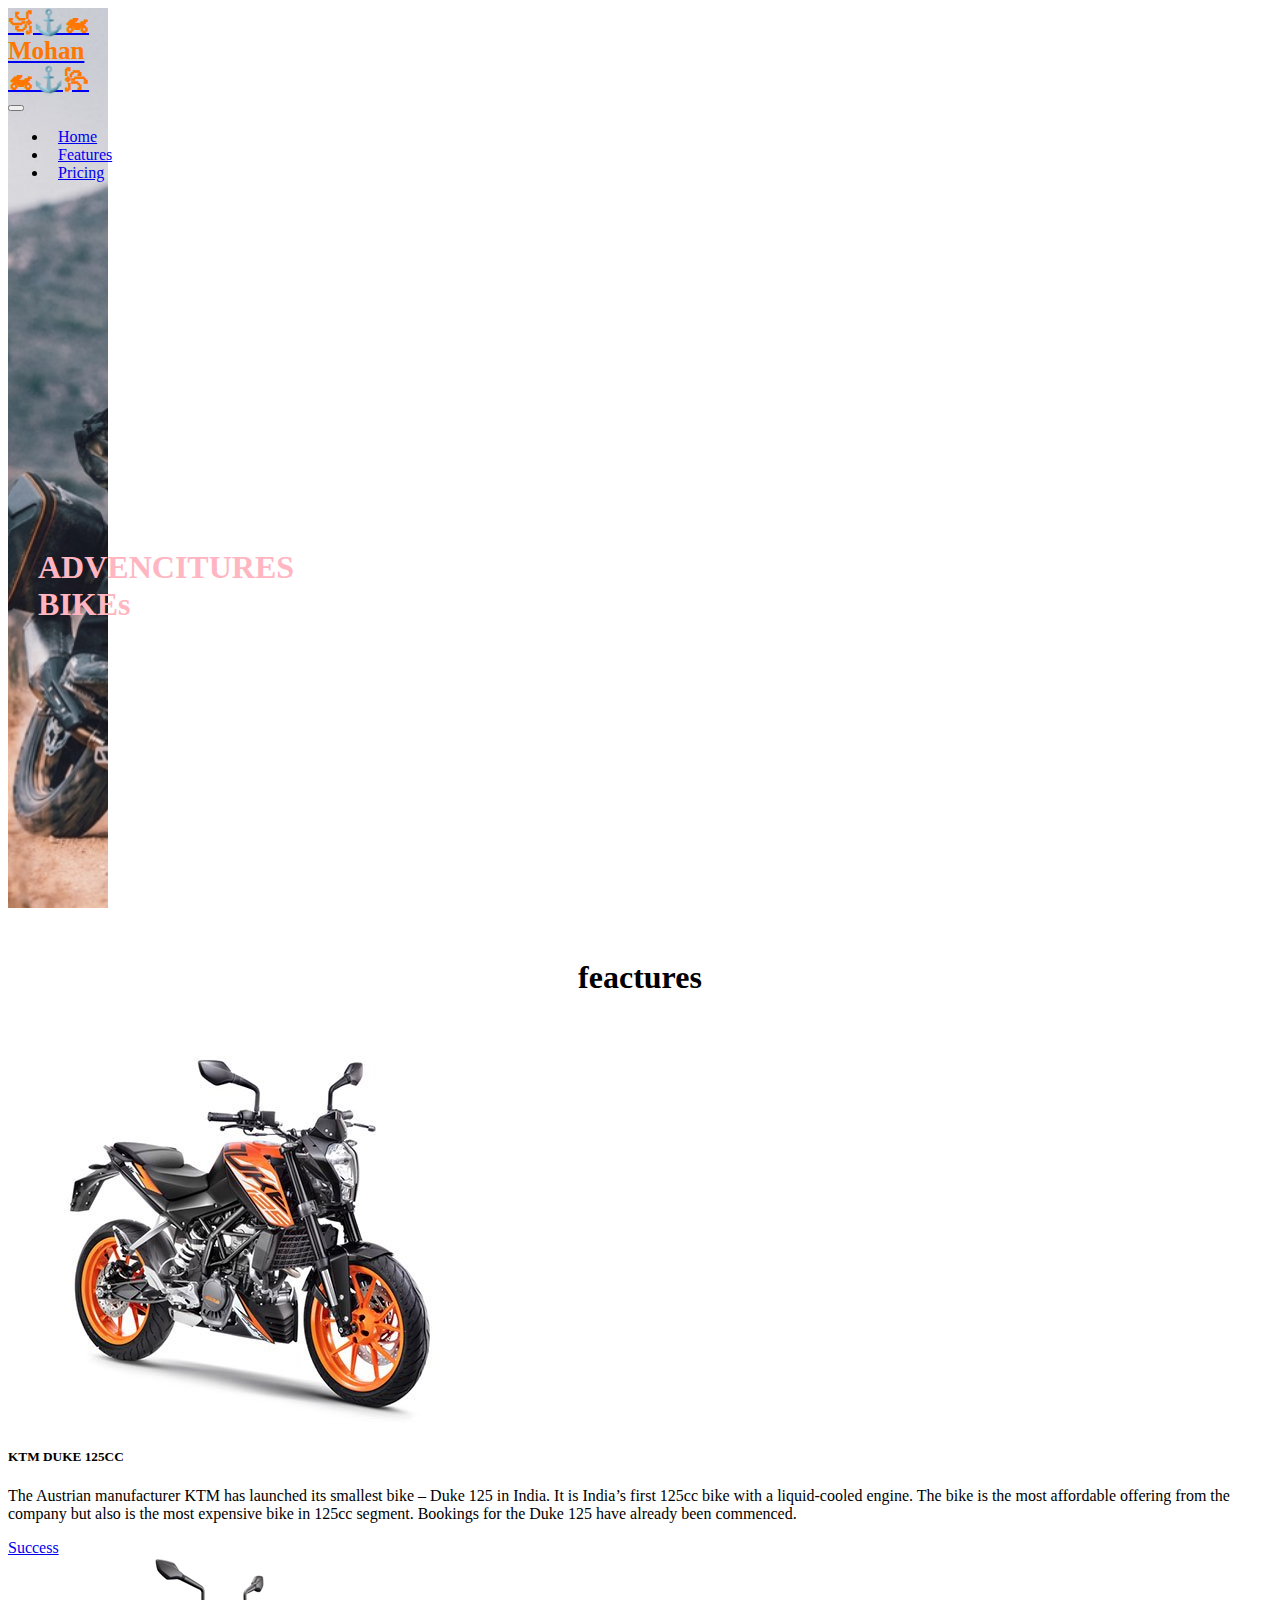
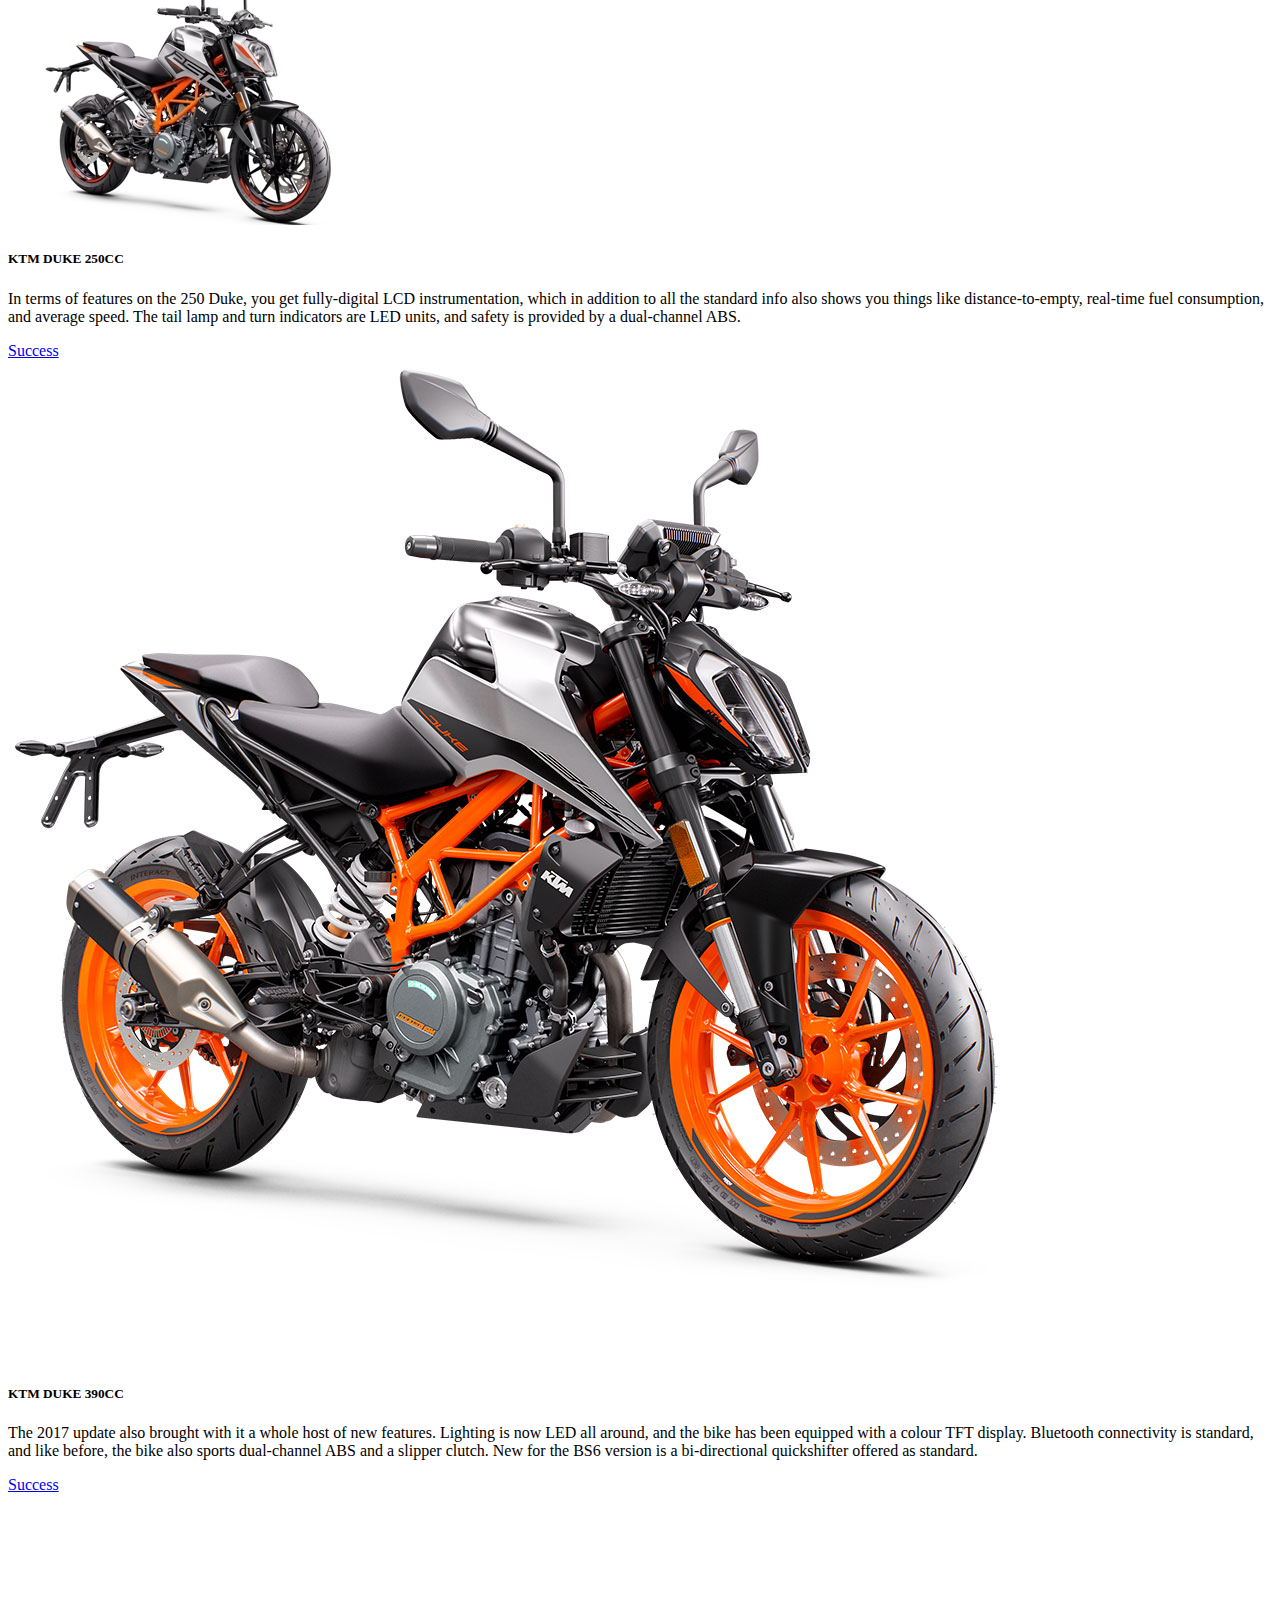
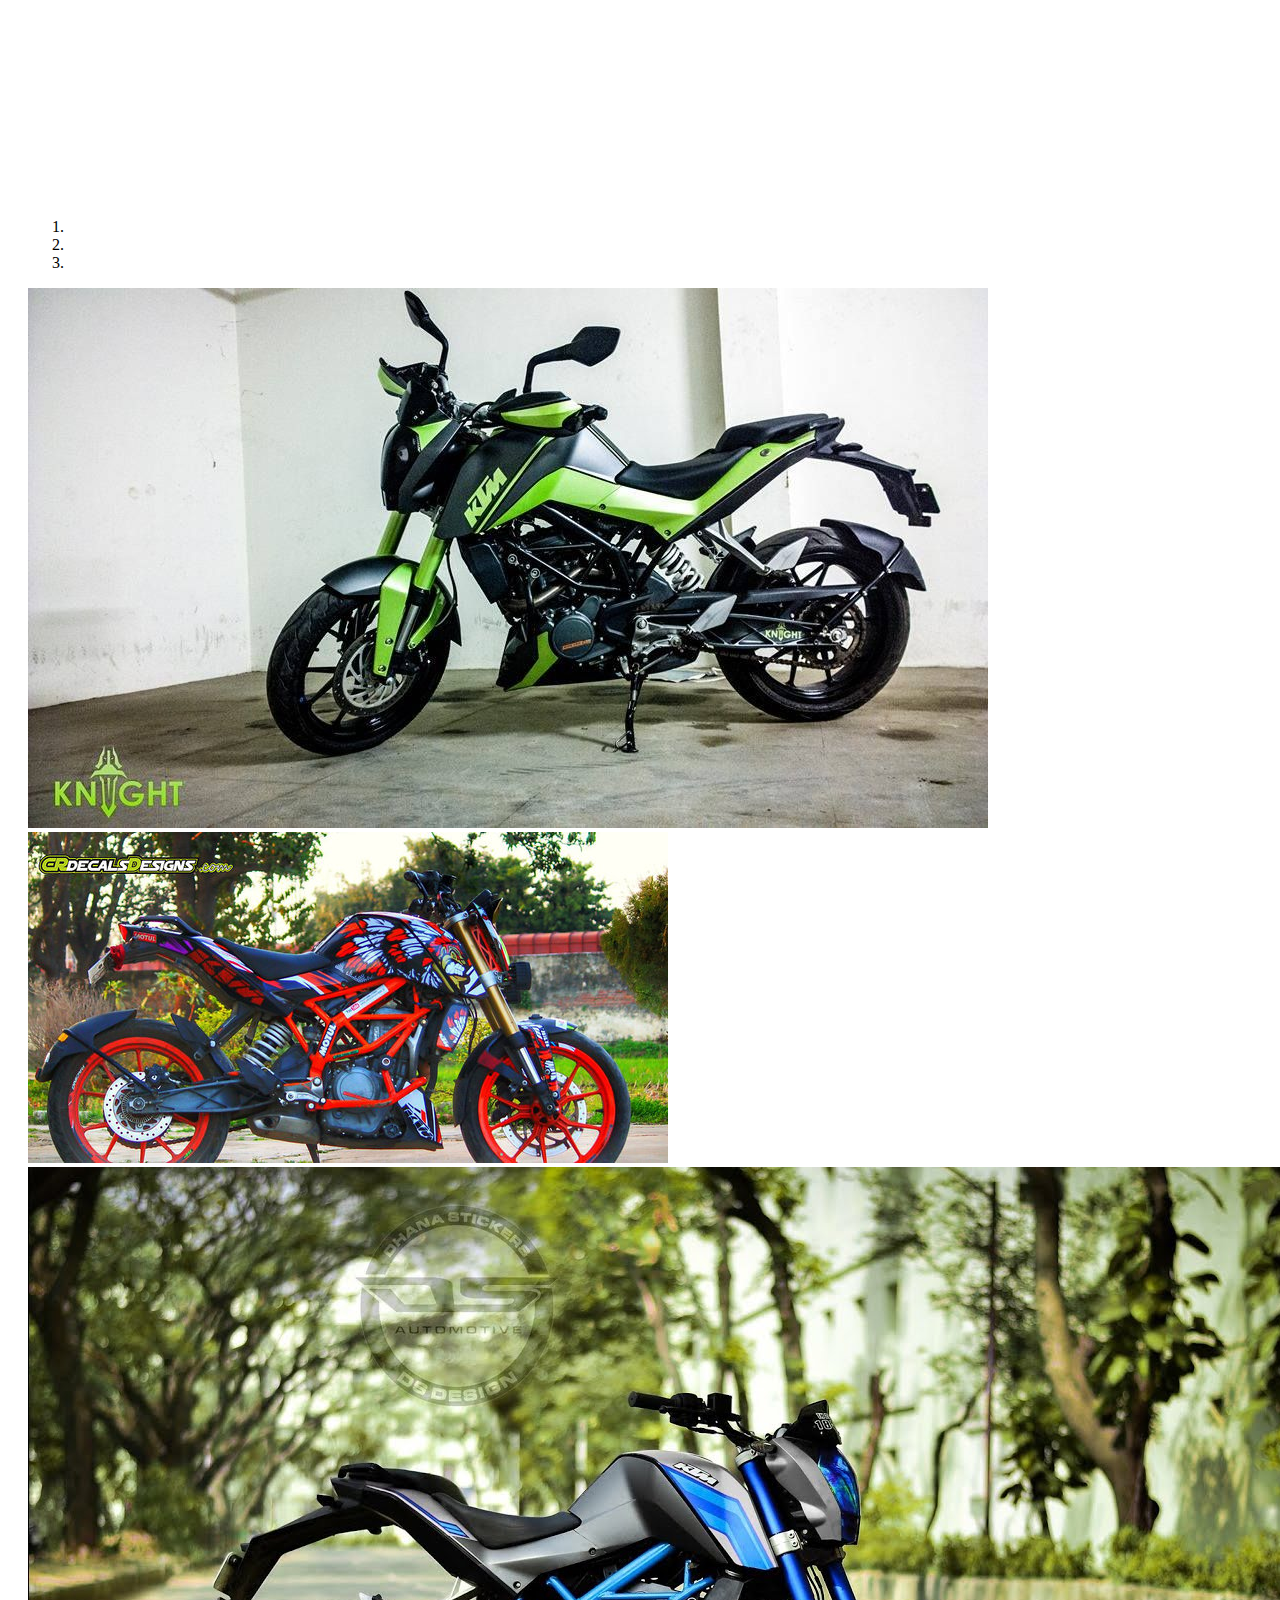
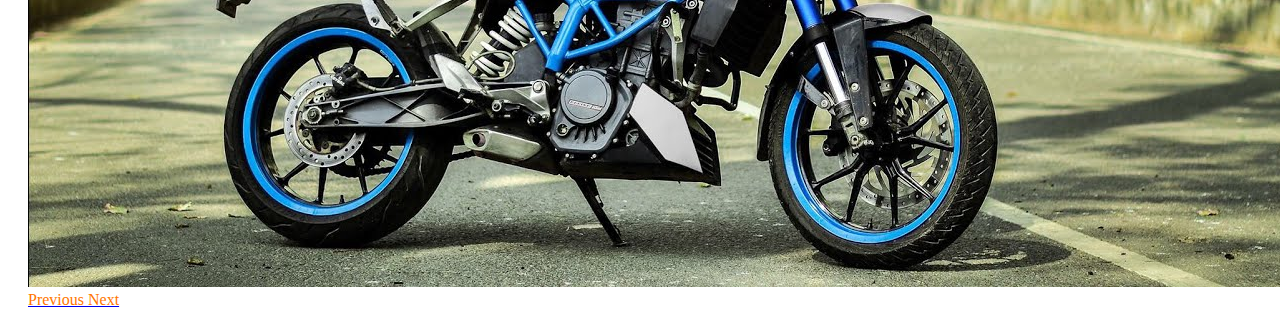
==== ktmbikes/index.html @ 3c45ad7d "Add files via upload" ====
<!DOCTYPE html>
<html>
  <head>
    <meta charset="utf-8">
    <title>MY waste project</title>
    <link rel="stylesheet" href="style.css">
  <!--bootstrap-->
    <link rel="stylesheet" href="https://cdn.jsdelivr.net/npm/bootstrap@4.6.0/dist/css/bootstrap.min.css" integrity="sha384-B0vP5xmATw1+K9KRQjQERJvTumQW0nPEzvF6L/Z6nronJ3oUOFUFpCjEUQouq2+l" crossorigin="anonymous">
<!--bootstrap -close-->
<!--java-script-->
    <script src="https://code.jquery.com/jquery-3.5.1.slim.min.js" integrity="sha384-DfXdz2htPH0lsSSs5nCTpuj/zy4C+OGpamoFVy38MVBnE+IbbVYUew+OrCXaRkfj" crossorigin="anonymous"></script>
    <script src="https://cdn.jsdelivr.net/npm/bootstrap@4.6.0/dist/js/bootstrap.bundle.min.js" integrity="sha384-Piv4xVNRyMGpqkS2by6br4gNJ7DXjqk09RmUpJ8jgGtD7zP9yug3goQfGII0yAns" crossorigin="anonymous"></script>

    <script src="https://code.jquery.com/jquery-3.5.1.slim.min.js" integrity="sha384-DfXdz2htPH0lsSSs5nCTpuj/zy4C+OGpamoFVy38MVBnE+IbbVYUew+OrCXaRkfj" crossorigin="anonymous"></script>
    <script src="https://cdn.jsdelivr.net/npm/popper.js@1.16.1/dist/umd/popper.min.js" integrity="sha384-9/reFTGAW83EW2RDu2S0VKaIzap3H66lZH81PoYlFhbGU+6BZp6G7niu735Sk7lN" crossorigin="anonymous"></script>
    <script src="https://cdn.jsdelivr.net/npm/bootstrap@4.6.0/dist/js/bootstrap.min.js" integrity="sha384-+YQ4JLhjyBLPDQt//I+STsc9iw4uQqACwlvpslubQzn4u2UU2UFM80nGisd026JF" crossorigin="anonymous"></script>
<!--java-script -close-->
  </head>
  <body>
    <!--navbar-->
    <section id="sec-1">
      <div class="container-fluid banner">
        <nav class="navbar navbar-expand-lg navbar-dark ">
          <a class="navbar-brand" href="#"><span>꧁⚓🏍Mohan🏍⚓꧂</span></a>
          <button class="navbar-toggler" type="button" data-toggle="collapse" data-target="#navbarNav" aria-controls="navbarNav" aria-expanded="false" aria-label="Toggle navigation">
            <span class="navbar-toggler-icon"></span>
          </button>
          <div class="collapse navbar-collapse" id="navbarNav">
            <ul class="navbar-nav ml-auto">
              <li class="nav-item active">
                <a class="nav-link" href="Home">Home</a>
              </li>
              <li class="nav-item">
                <a class="nav-link" href="sec-2">Features</a>
              </li>
              <li class="nav-item">
                <a class="nav-link" href="#">Pricing</a>
              </li>

            </ul>
          </div>
        </nav>
            <section class="data">
            <div class="row">
              <div class="col-sm-6">
                <div class="text">
                   <h1 class="head">ADVENCITURES BIKEs</h1>
                </div>
              </div>
              </section>
          </div>
      </section>
        <!--navbar -close-->

          <!--feactures-->
      <section class="feactures">
        <h1 class="text" >feactures</h1>
        <div class="container-fluid banner1">

          <div class="card-deck">
  <div class="card">
    <img src="feactures-1.jpeg" class="card-img-top" alt="...">
    <div class="card-body">
      <h5 class="card-title">KTM DUKE 125CC</h5>
      <p class="card-text">The Austrian manufacturer KTM has launched its smallest bike – Duke 125 in India. It is India’s first 125cc bike with a liquid-cooled engine. The bike is the most affordable offering from the company but also is the most expensive bike in 125cc segment. Bookings for the Duke 125 have already been commenced.</p>

         <a button type="button" class="btn btn-success" href="https://www.zigwheels.com/newbikes/KTM/125-duke">Success</a></button>
    </div>
  </div>
  <div class="card">
    <img src="feacture-2.jpg" class="card-img-top" alt="...">
    <div class="card-body">
      <h5 class="card-title">KTM DUKE 250CC</h5>
      <p class="card-text">In terms of features on the 250 Duke, you get fully-digital LCD instrumentation, which in addition to all the standard info also shows you things like distance-to-empty, real-time fuel consumption, and average speed. The tail lamp and turn indicators are LED units, and safety is provided by a dual-channel ABS.</p>
        <a button type="button" class="btn btn-success" href="https://www.zigwheels.com/newbikes/KTM/duke-250#:~:text=KTM%20250%20Duke%20is%20a,2.28%20Lakh%20in%20India.&text=This%20engine%20of%20Duke%20250,tank%20capacity%20of%2013%20liters">Success</a>
    </div>
  </div>
  <div class="card">
    <img src="feacture-3.jpg" class="card-img-top" alt="...">
    <div class="card-body">
      <h5 class="card-title">KTM DUKE 390CC</h5>
      <p class="card-text">The 2017 update also brought with it a whole host of new features. Lighting is now LED all around, and the bike has been equipped with a colour TFT display. Bluetooth connectivity is standard, and like before, the bike also sports dual-channel ABS and a slipper clutch. New for the BS6 version is a bi-directional quickshifter offered as standard.</p>
      <a button type="button" class="btn btn-success" href="https://www.zigwheels.com/newbikes/KTM/Duke-390#leadform">Success</a>
    </div>
  </div>
</div>
  </div>
      </section>
  <!--feactures close-->

  <!--youtube videos-->
  <section id="ytude">
    <iframe class="tvid" width="100%" height="300px" frameborder="0" allowfullscreen="" allow="accelerometer; autoplay; encrypted-media; gyroscope; picture-in-picture" src="https://www.youtube.com/embed/CkTlxluqhjU""></iframe>
    </section>
  <!--youtube-close-->

  <!--caursal-->
  <section class="caursal">
    <div id="carouselExampleIndicators" class="carousel slide" data-ride="carousel">
   <ol class="carousel-indicators">
     <li data-target="#carouselExampleIndicators" data-slide-to="0" class="active"></li>
     <li data-target="#carouselExampleIndicators" data-slide-to="1"></li>
     <li data-target="#carouselExampleIndicators" data-slide-to="2"></li>
   </ol>
   <div class="carousel-inner">
     <div class="carousel-item active">
       <img src="caursal-1.jpg" class="d-block w-100" alt="...">
     </div>
     <div class="carousel-item">
       <img src="causel-2.jpg" class="d-block w-100" alt="...">
     </div>
     <div class="carousel-item">
       <img src="caursal-3.jpg" class="d-block w-100" alt="...">
     </div>
   </div>
   <a class="carousel-control-prev" href="#carouselExampleIndicators" role="button" data-slide="prev">
     <span class="carousel-control-prev-icon" aria-hidden="true"></span>
     <span class="sr-only">Previous</span>
   </a>
   <a class="carousel-control-next" href="#carouselExampleIndicators" role="button" data-slide="next">
     <span class="carousel-control-next-icon" aria-hidden="true"></span>
     <span class="sr-only">Next</span>
   </a>
 </div>
  </section>
---- ktmbikes/style.css ----
.navbar-brand{
  font-size: 25px;
  font-weight: bold;
}
span{
  color:#FF7600;
}

.nav-link{
   margin: 10px;
}

.banner{
  width: 100px;
  height:100vh;
  background: url(ktm.jpg);
  background-position:top;
  background-size: cover;
}
.data{
  color: lightpink;
  text-align: center;
  position: relative;
  font-family: cursive;
  top:300px;
}
.features {
  margin: 30px;
}
.text{
  text-align: center;
  font-family: cursive;
  padding:30px 30px;
}
.caursal{
  margin: 20px;
  width: auto;
  height: auto;
  background-position: center;
  background-size: cover;
}
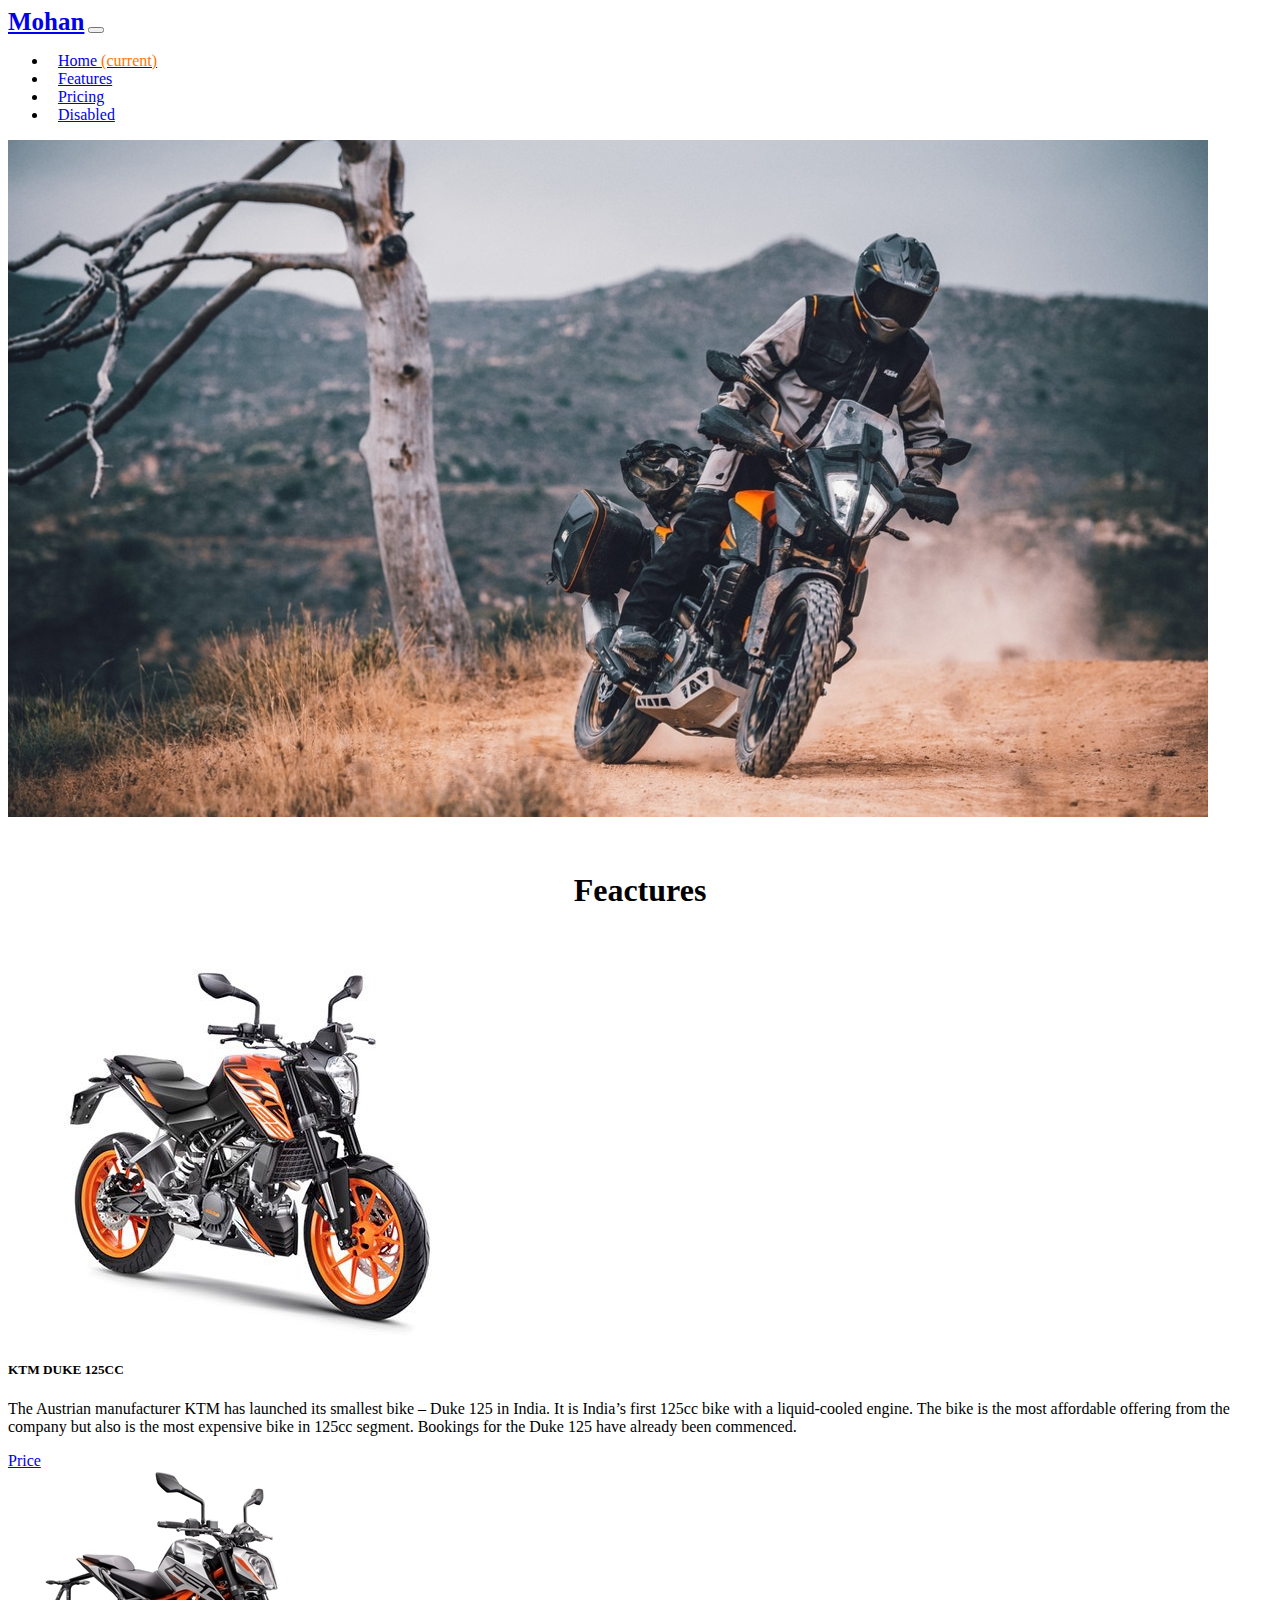
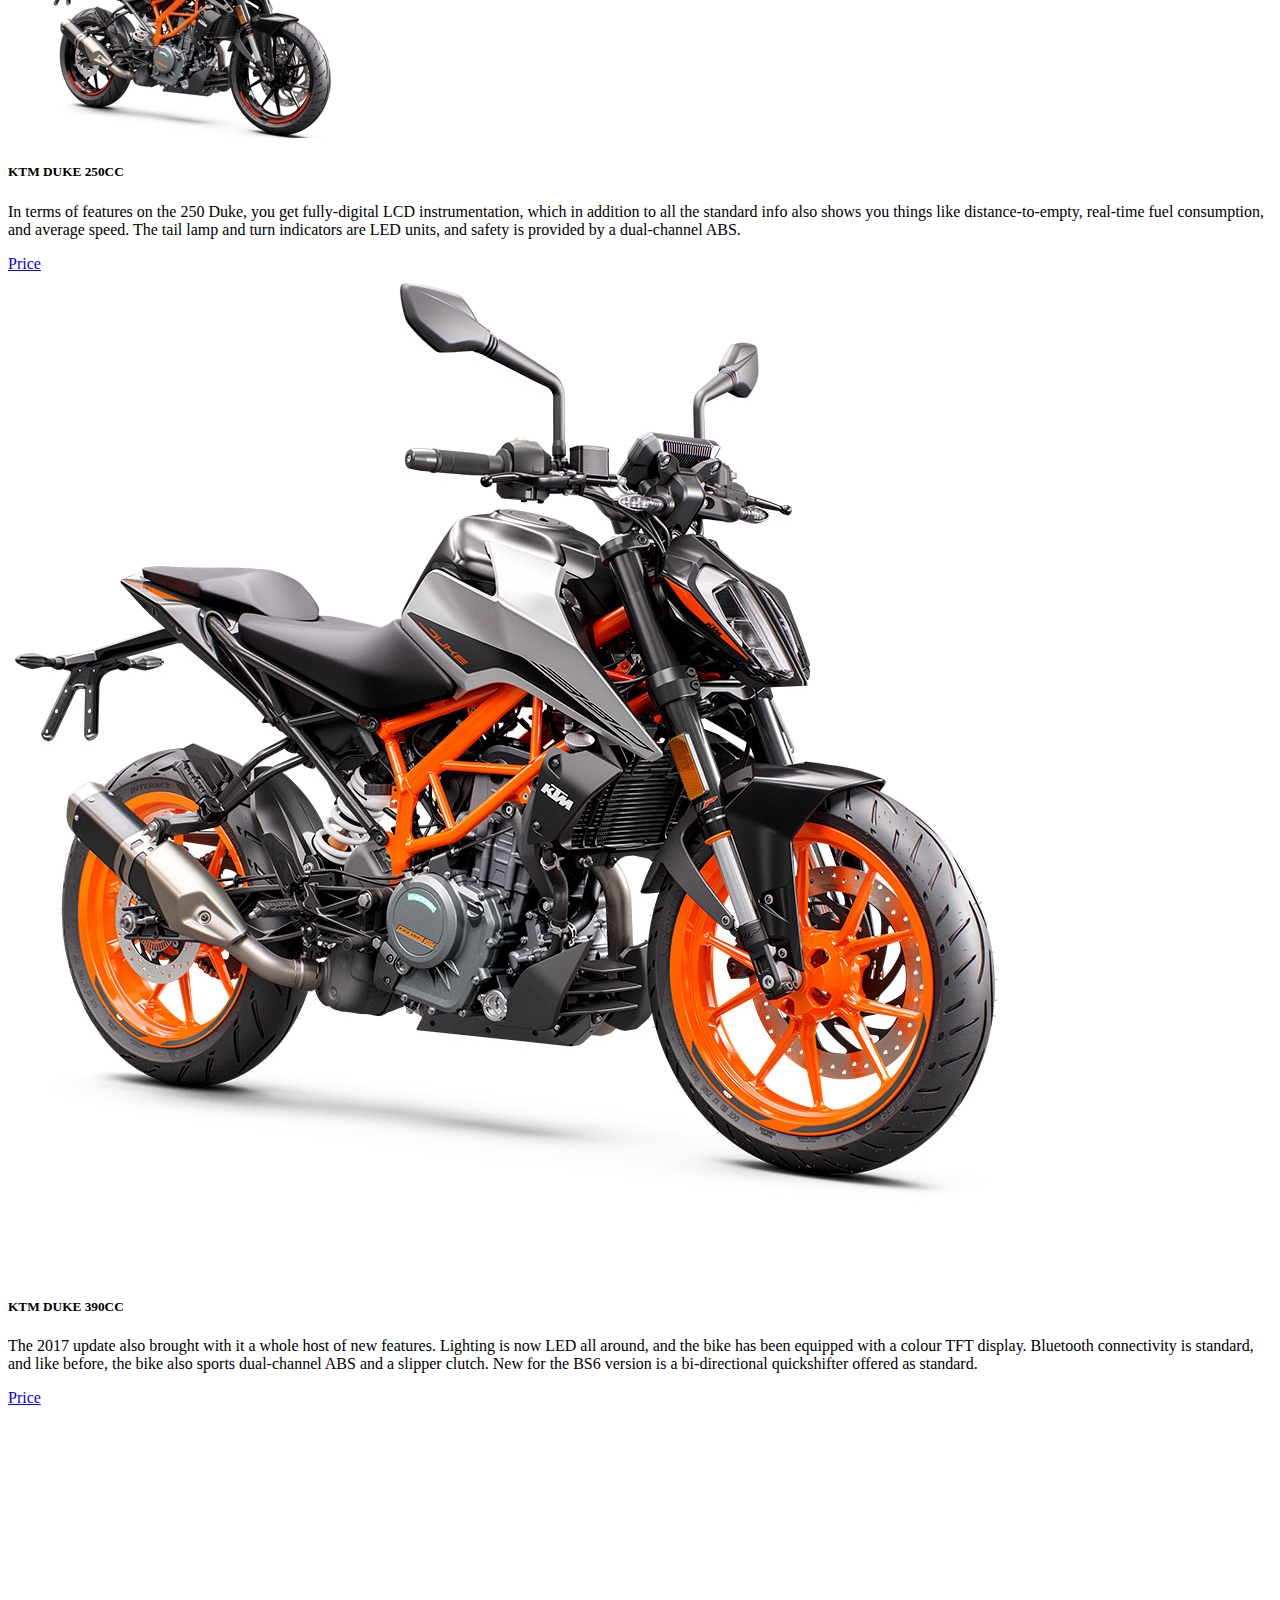
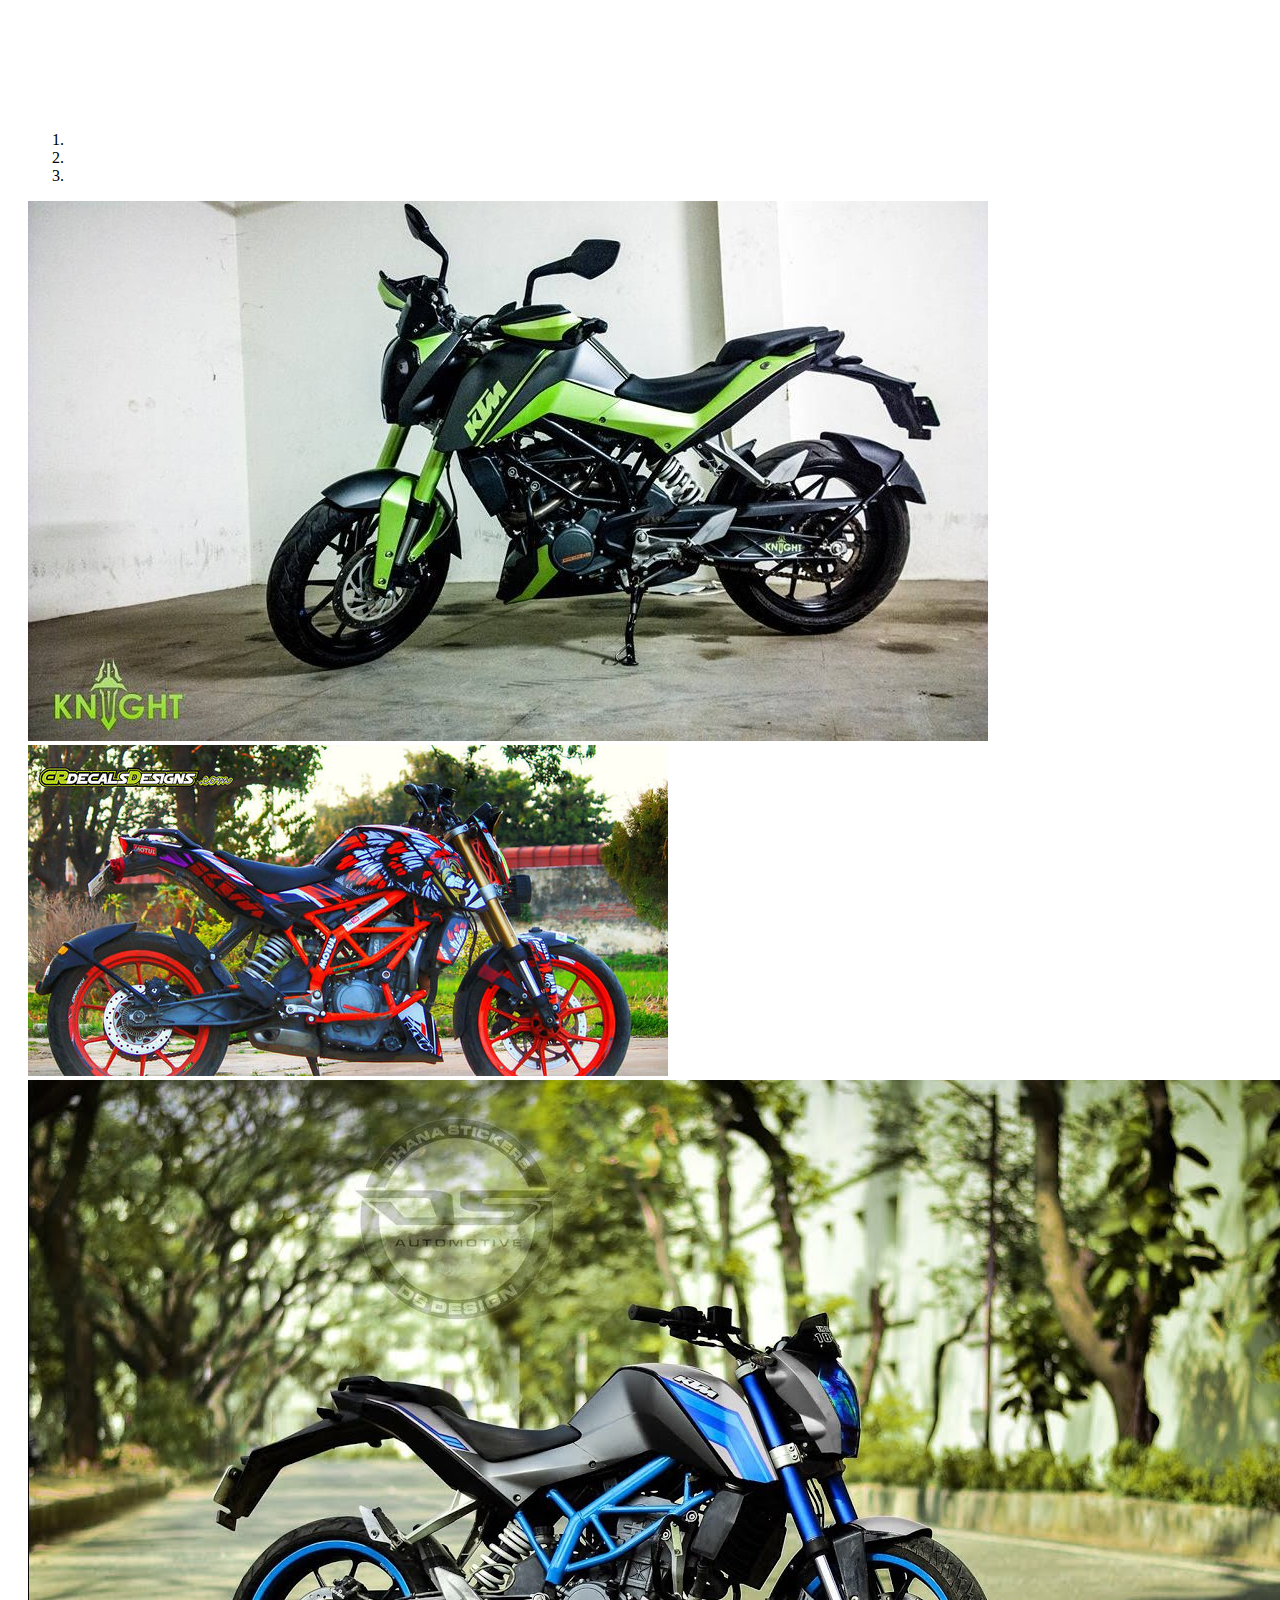
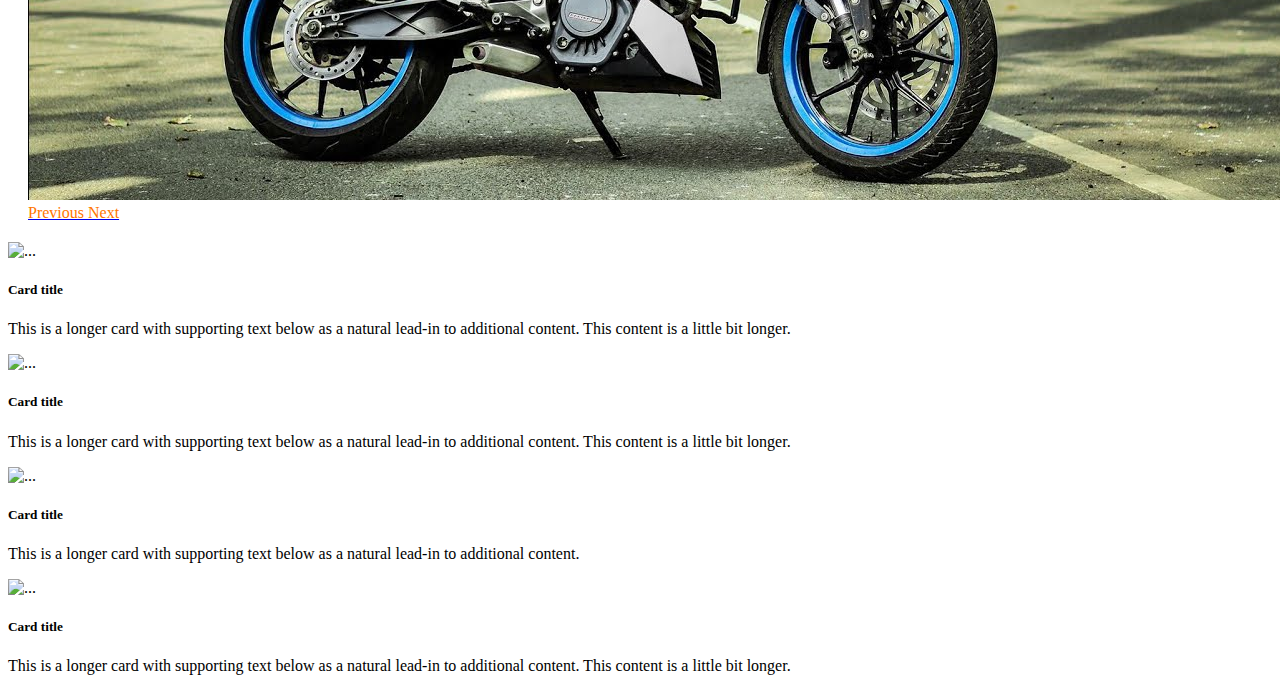
==== commit 88b2a87e: "Update index.html" ====
--- a/ktmbikes/index.html
+++ b/ktmbikes/index.html
@@ -18,108 +18,146 @@
   </head>
   <body>
     <!--navbar-->
-    <section id="sec-1">
-      <div class="container-fluid banner">
-        <nav class="navbar navbar-expand-lg navbar-dark ">
-          <a class="navbar-brand" href="#"><span>꧁⚓🏍Mohan🏍⚓꧂</span></a>
-          <button class="navbar-toggler" type="button" data-toggle="collapse" data-target="#navbarNav" aria-controls="navbarNav" aria-expanded="false" aria-label="Toggle navigation">
-            <span class="navbar-toggler-icon"></span>
-          </button>
-          <div class="collapse navbar-collapse" id="navbarNav">
-            <ul class="navbar-nav ml-auto">
-              <li class="nav-item active">
-                <a class="nav-link" href="Home">Home</a>
-              </li>
-              <li class="nav-item">
-                <a class="nav-link" href="sec-2">Features</a>
-              </li>
-              <li class="nav-item">
-                <a class="nav-link" href="#">Pricing</a>
-              </li>
+    <section ="nav-head">
 
-            </ul>
-          </div>
-        </nav>
-            <section class="data">
-            <div class="row">
-              <div class="col-sm-6">
-                <div class="text">
-                   <h1 class="head">ADVENCITURES BIKEs</h1>
-                </div>
-              </div>
-              </section>
-          </div>
-      </section>
-        <!--navbar -close-->
+    <div class="container-fluid navbar-lv">
+    <nav class="navbar navbar-expand-lg navbar-ligh bg-outline-drak">
+      <a class="navbar-brand" href="#">Mohan</a>
+      <button class="navbar-toggler" type="button" data-toggle="collapse" data-target="#navbarNav" aria-controls="navbarNav" aria-expanded="false" aria-label="Toggle navigation">
+        <span class="navbar-toggler-icon"></span>
+      </button>
+      <div class="collapse navbar-collapse" id="navbarNav">
+        <ul class="navbar-nav ml-auto">
+          <li class="nav-item active">
+            <a class="nav-link" href="#">Home <span class="sr-only">(current)</span></a>
+          </li>
+          <li class="nav-item">
+            <a class="nav-link" href="#">Features</a>
+          </li>
+          <li class="nav-item">
+            <a class="nav-link" href="#">Pricing</a>
+          </li>
+          <li class="nav-item">
+            <a class="nav-link disabled" href="#" tabindex="-1" aria-disabled="true">Disabled</a>
+          </li>
+        </ul>
 
-          <!--feactures-->
-      <section class="feactures">
-        <h1 class="text" >feactures</h1>
-        <div class="container-fluid banner1">
-
-          <div class="card-deck">
-  <div class="card">
-    <img src="feactures-1.jpeg" class="card-img-top" alt="...">
-    <div class="card-body">
-      <h5 class="card-title">KTM DUKE 125CC</h5>
-      <p class="card-text">The Austrian manufacturer KTM has launched its smallest bike – Duke 125 in India. It is India’s first 125cc bike with a liquid-cooled engine. The bike is the most affordable offering from the company but also is the most expensive bike in 125cc segment. Bookings for the Duke 125 have already been commenced.</p>
-
-         <a button type="button" class="btn btn-success" href="https://www.zigwheels.com/newbikes/KTM/125-duke">Success</a></button>
+      </div>
+    </nav>
+      <img src="ktm.jpg" class="img-fluid" alt="...">
     </div>
   </div>
+  </section>
+  <section class="feactures-lv">
+    <h1 class="text" >Feactures</h1>
+    <div class="container-fluid banner1">
+
+      <div class="card-deck">
   <div class="card">
-    <img src="feacture-2.jpg" class="card-img-top" alt="...">
-    <div class="card-body">
-      <h5 class="card-title">KTM DUKE 250CC</h5>
-      <p class="card-text">In terms of features on the 250 Duke, you get fully-digital LCD instrumentation, which in addition to all the standard info also shows you things like distance-to-empty, real-time fuel consumption, and average speed. The tail lamp and turn indicators are LED units, and safety is provided by a dual-channel ABS.</p>
-        <a button type="button" class="btn btn-success" href="https://www.zigwheels.com/newbikes/KTM/duke-250#:~:text=KTM%20250%20Duke%20is%20a,2.28%20Lakh%20in%20India.&text=This%20engine%20of%20Duke%20250,tank%20capacity%20of%2013%20liters">Success</a>
-    </div>
+  <img src="feactures-1.jpeg" class="card-img-top" alt="...">
+  <div class="card-body">
+  <h5 class="card-title">KTM DUKE 125CC</h5>
+  <p class="card-text">The Austrian manufacturer KTM has launched its smallest bike – Duke 125 in India. It is India’s first 125cc bike with a liquid-cooled engine. The bike is the most affordable offering from the company but also is the most expensive bike in 125cc segment. Bookings for the Duke 125 have already been commenced.</p>
+
+     <a button type="button" class="btn btn-success" href="https://www.zigwheels.com/newbikes/KTM/125-duke">Price</a></button>
+  </div>
   </div>
   <div class="card">
-    <img src="feacture-3.jpg" class="card-img-top" alt="...">
-    <div class="card-body">
-      <h5 class="card-title">KTM DUKE 390CC</h5>
-      <p class="card-text">The 2017 update also brought with it a whole host of new features. Lighting is now LED all around, and the bike has been equipped with a colour TFT display. Bluetooth connectivity is standard, and like before, the bike also sports dual-channel ABS and a slipper clutch. New for the BS6 version is a bi-directional quickshifter offered as standard.</p>
-      <a button type="button" class="btn btn-success" href="https://www.zigwheels.com/newbikes/KTM/Duke-390#leadform">Success</a>
-    </div>
+  <img src="feacture-2.jpg" class="card-img-top" alt="...">
+  <div class="card-body">
+  <h5 class="card-title">KTM DUKE 250CC</h5>
+  <p class="card-text">In terms of features on the 250 Duke, you get fully-digital LCD instrumentation, which in addition to all the standard info also shows you things like distance-to-empty, real-time fuel consumption, and average speed. The tail lamp and turn indicators are LED units, and safety is provided by a dual-channel ABS.</p>
+    <a button type="button" class="btn btn-success" href="https://www.zigwheels.com/newbikes/KTM/duke-250#:~:text=KTM%20250%20Duke%20is%20a,2.28%20Lakh%20in%20India.&text=This%20engine%20of%20Duke%20250,tank%20capacity%20of%2013%20liters">Price</a>
   </div>
-</div>
   </div>
-      </section>
+  <div class="card">
+  <img src="feacture-3.jpg" class="card-img-top" alt="...">
+  <div class="card-body">
+  <h5 class="card-title">KTM DUKE 390CC</h5>
+  <p class="card-text">The 2017 update also brought with it a whole host of new features. Lighting is now LED all around, and the bike has been equipped with a colour TFT display. Bluetooth connectivity is standard, and like before, the bike also sports dual-channel ABS and a slipper clutch. New for the BS6 version is a bi-directional quickshifter offered as standard.</p>
+  <a button type="button" class="btn btn-success" href="https://www.zigwheels.com/newbikes/KTM/Duke-390#leadform">Price</a>
+  </div>
+  </div>
+  </div>
+  </div>
+  </section>
   <!--feactures close-->
 
   <!--youtube videos-->
   <section id="ytude">
-    <iframe class="tvid" width="100%" height="300px" frameborder="0" allowfullscreen="" allow="accelerometer; autoplay; encrypted-media; gyroscope; picture-in-picture" src="https://www.youtube.com/embed/CkTlxluqhjU""></iframe>
-    </section>
+  <iframe class="tvid" width="100%" height="300px" frameborder="0" allowfullscreen="" allow="accelerometer; autoplay; encrypted-media; gyroscope; picture-in-picture" src="https://www.youtube.com/embed/CkTlxluqhjU""></iframe>
+  </section>
   <!--youtube-close-->
 
   <!--caursal-->
   <section class="caursal">
-    <div id="carouselExampleIndicators" class="carousel slide" data-ride="carousel">
-   <ol class="carousel-indicators">
-     <li data-target="#carouselExampleIndicators" data-slide-to="0" class="active"></li>
-     <li data-target="#carouselExampleIndicators" data-slide-to="1"></li>
-     <li data-target="#carouselExampleIndicators" data-slide-to="2"></li>
-   </ol>
-   <div class="carousel-inner">
-     <div class="carousel-item active">
-       <img src="caursal-1.jpg" class="d-block w-100" alt="...">
-     </div>
-     <div class="carousel-item">
-       <img src="causel-2.jpg" class="d-block w-100" alt="...">
-     </div>
-     <div class="carousel-item">
-       <img src="caursal-3.jpg" class="d-block w-100" alt="...">
-     </div>
-   </div>
-   <a class="carousel-control-prev" href="#carouselExampleIndicators" role="button" data-slide="prev">
-     <span class="carousel-control-prev-icon" aria-hidden="true"></span>
-     <span class="sr-only">Previous</span>
-   </a>
-   <a class="carousel-control-next" href="#carouselExampleIndicators" role="button" data-slide="next">
-     <span class="carousel-control-next-icon" aria-hidden="true"></span>
-     <span class="sr-only">Next</span>
-   </a>
- </div>
+  <div id="carouselExampleIndicators" class="carousel slide" data-ride="carousel">
+  <ol class="carousel-indicators">
+  <li data-target="#carouselExampleIndicators" data-slide-to="0" class="active"></li>
+  <li data-target="#carouselExampleIndicators" data-slide-to="1"></li>
+  <li data-target="#carouselExampleIndicators" data-slide-to="2"></li>
+  </ol>
+  <div class="carousel-inner">
+  <div class="carousel-item active">
+   <img src="caursal-1.jpg" class="d-block w-100" alt="...">
+  </div>
+  <div class="carousel-item">
+   <img src="causel-2.jpg" class="d-block w-100" alt="...">
+  </div>
+  <div class="carousel-item">
+   <img src="caursal-3.jpg" class="d-block w-100" alt="...">
+  </div>
+  </div>
+  <a class="carousel-control-prev" href="#carouselExampleIndicators" role="button" data-slide="prev">
+  <span class="carousel-control-prev-icon" aria-hidden="true"></span>
+  <span class="sr-only">Previous</span>
+  </a>
+  <a class="carousel-control-next" href="#carouselExampleIndicators" role="button" data-slide="next">
+  <span class="carousel-control-next-icon" aria-hidden="true"></span>
+  <span class="sr-only">Next</span>
+  </a>
+  </div>
   </section>
+        <!--navbar -close-->
+          <!--feactures-->
+          <section class="engine">
+
+          <div class="row row-cols-1 row-cols-md-2">
+            <div class="col mb-4">
+              <div class="card">
+                <img src="https://blog.ktm.com/wp-content/uploads/2019/05/221066_790-Duke-MY18-EngineTogether-1024x683.jpg" class="card-img-top" alt="...">
+                <div class="card-body">
+                  <h5 class="card-title">Card title</h5>
+                  <p class="card-text">This is a longer card with supporting text below as a natural lead-in to additional content. This content is a little bit longer.</p>
+                </div>
+              </div>
+            </div>
+            <div class="col mb-4">
+              <div class="card">
+                <img src="https://c4.wallpaperflare.com/wallpaper/682/36/998/2013-350exc-f-engine-engines-wallpaper-preview.jpg" class="card-img-top" alt="...">
+                <div class="card-body">
+                  <h5 class="card-title">Card title</h5>
+                  <p class="card-text">This is a longer card with supporting text below as a natural lead-in to additional content. This content is a little bit longer.</p>
+                </div>
+              </div>
+            </div>
+            <div class="col mb-4">
+              <div class="card">
+                <img src="https://mcn-images.bauersecure.com/pagefiles/670444/615x0/ktm-duke-engine.jpg" class="card-img-top" alt="...">
+                <div class="card-body">
+                  <h5 class="card-title">Card title</h5>
+                  <p class="card-text">This is a longer card with supporting text below as a natural lead-in to additional content.</p>
+                </div>
+              </div>
+            </div>
+            <div class="col mb-4">
+              <div class="card">
+                <img src="https://motocrossactionmag.com/wp-content/uploads/2017/05/KTMTPIFUELINJECTCUTAWAY1.jpg" class="card-img-top" alt="...">
+                <div class="card-body">
+                  <h5 class="card-title">Card title</h5>
+                  <p class="card-text">This is a longer card with supporting text below as a natural lead-in to additional content. This content is a little bit longer.</p>
+                </div>
+              </div>
+                    </section>
+            </div>
+          </div>
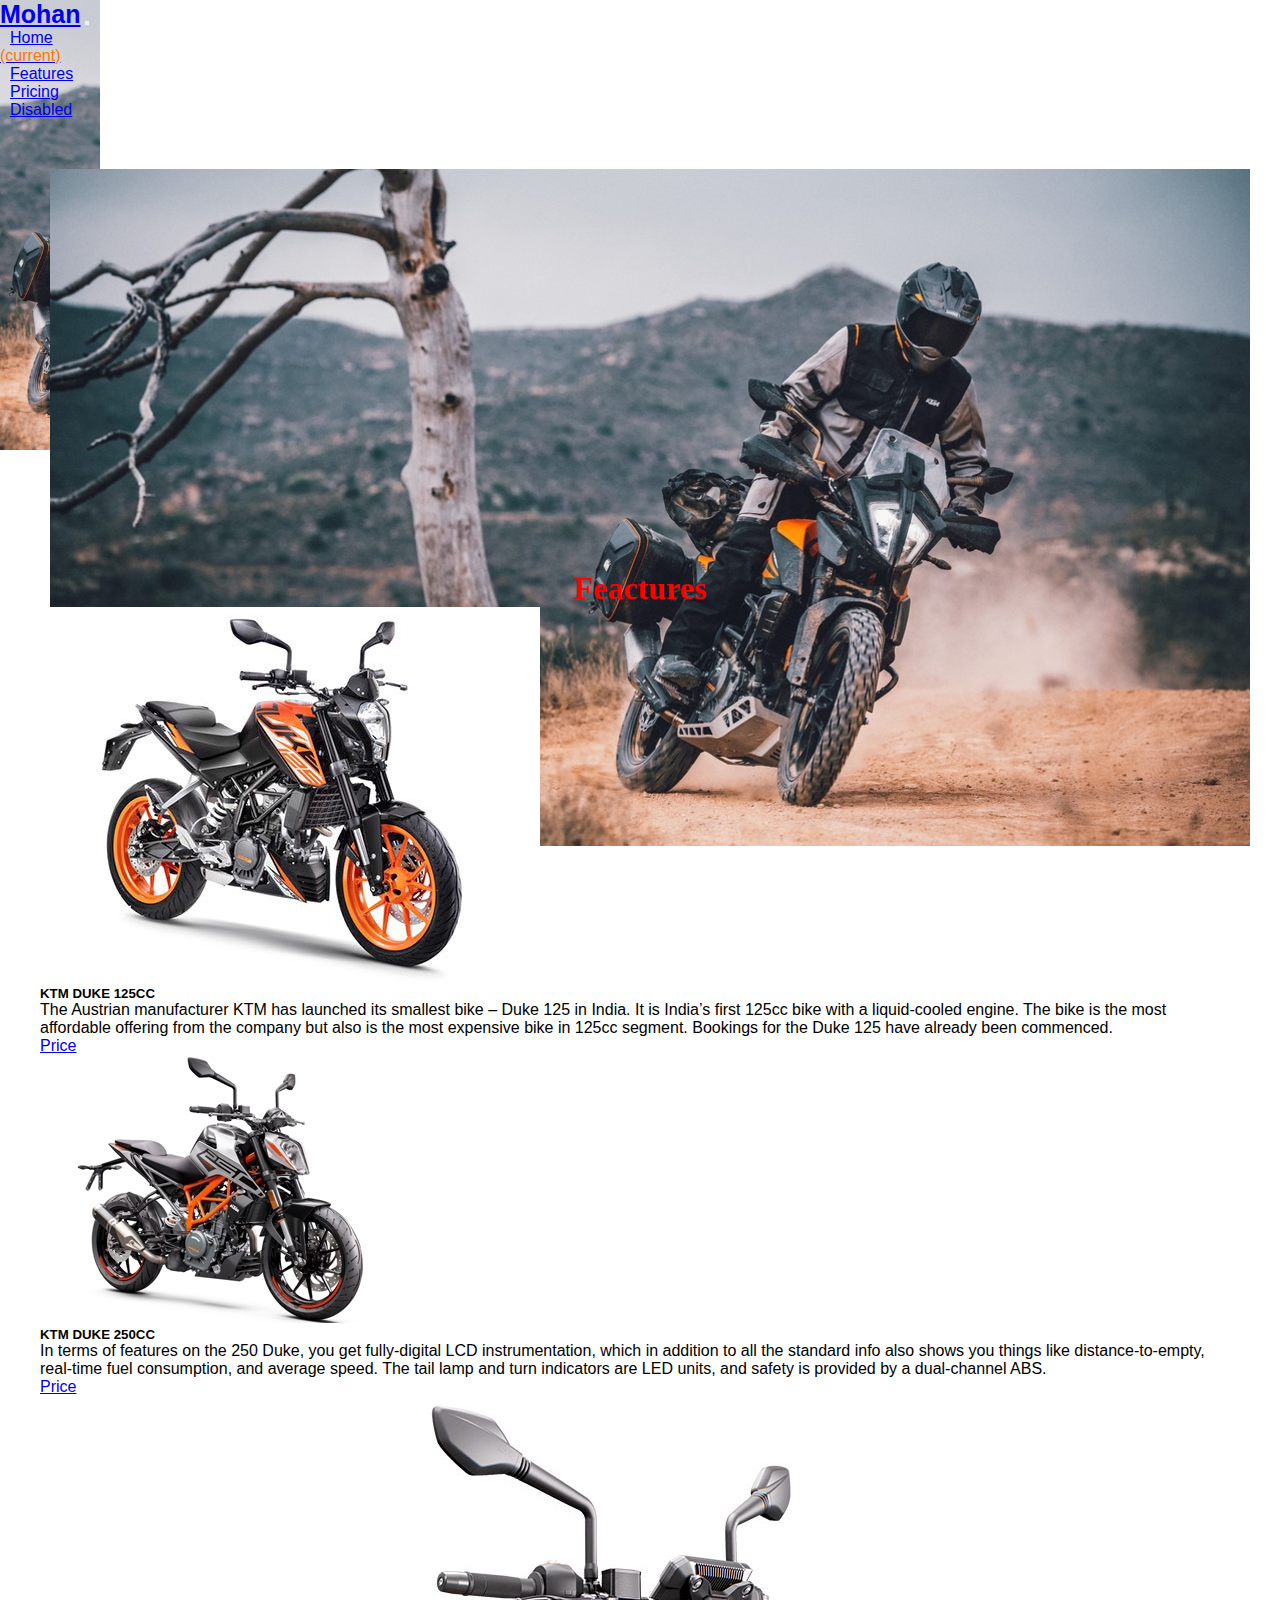
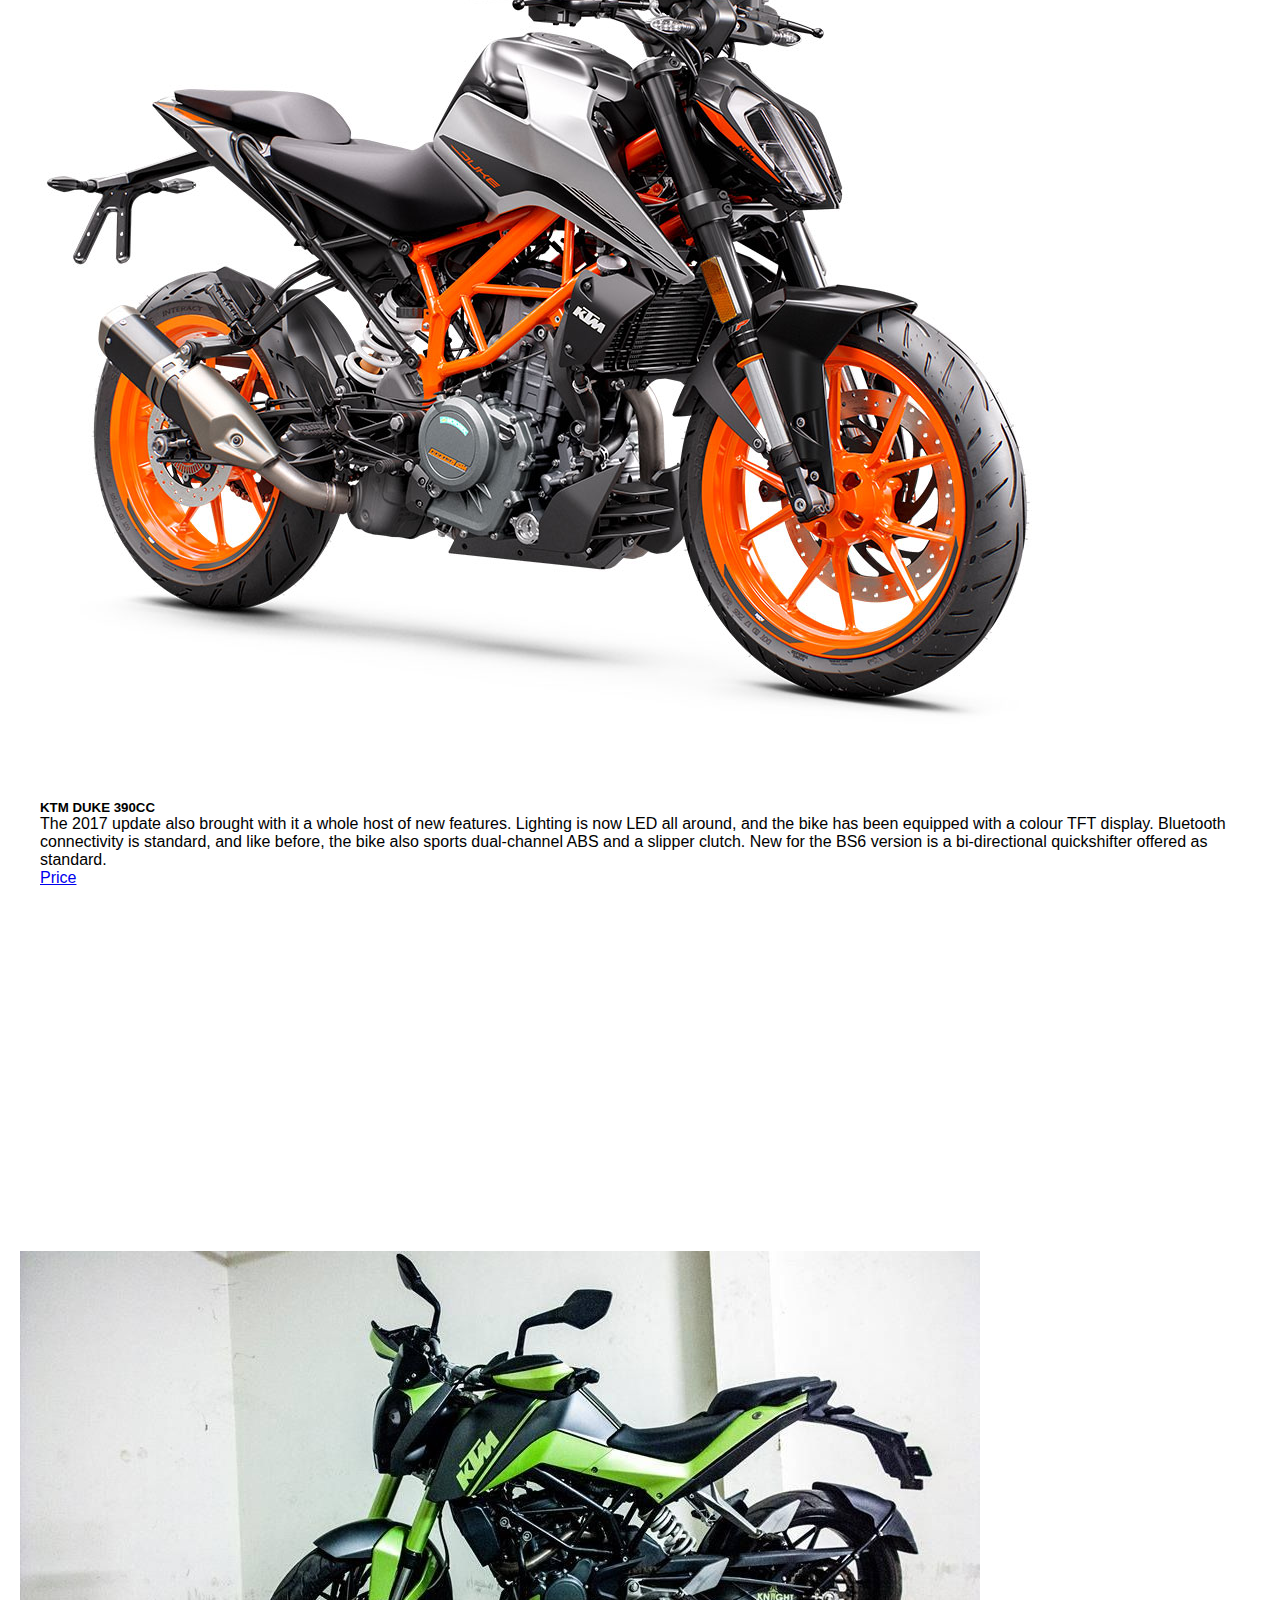
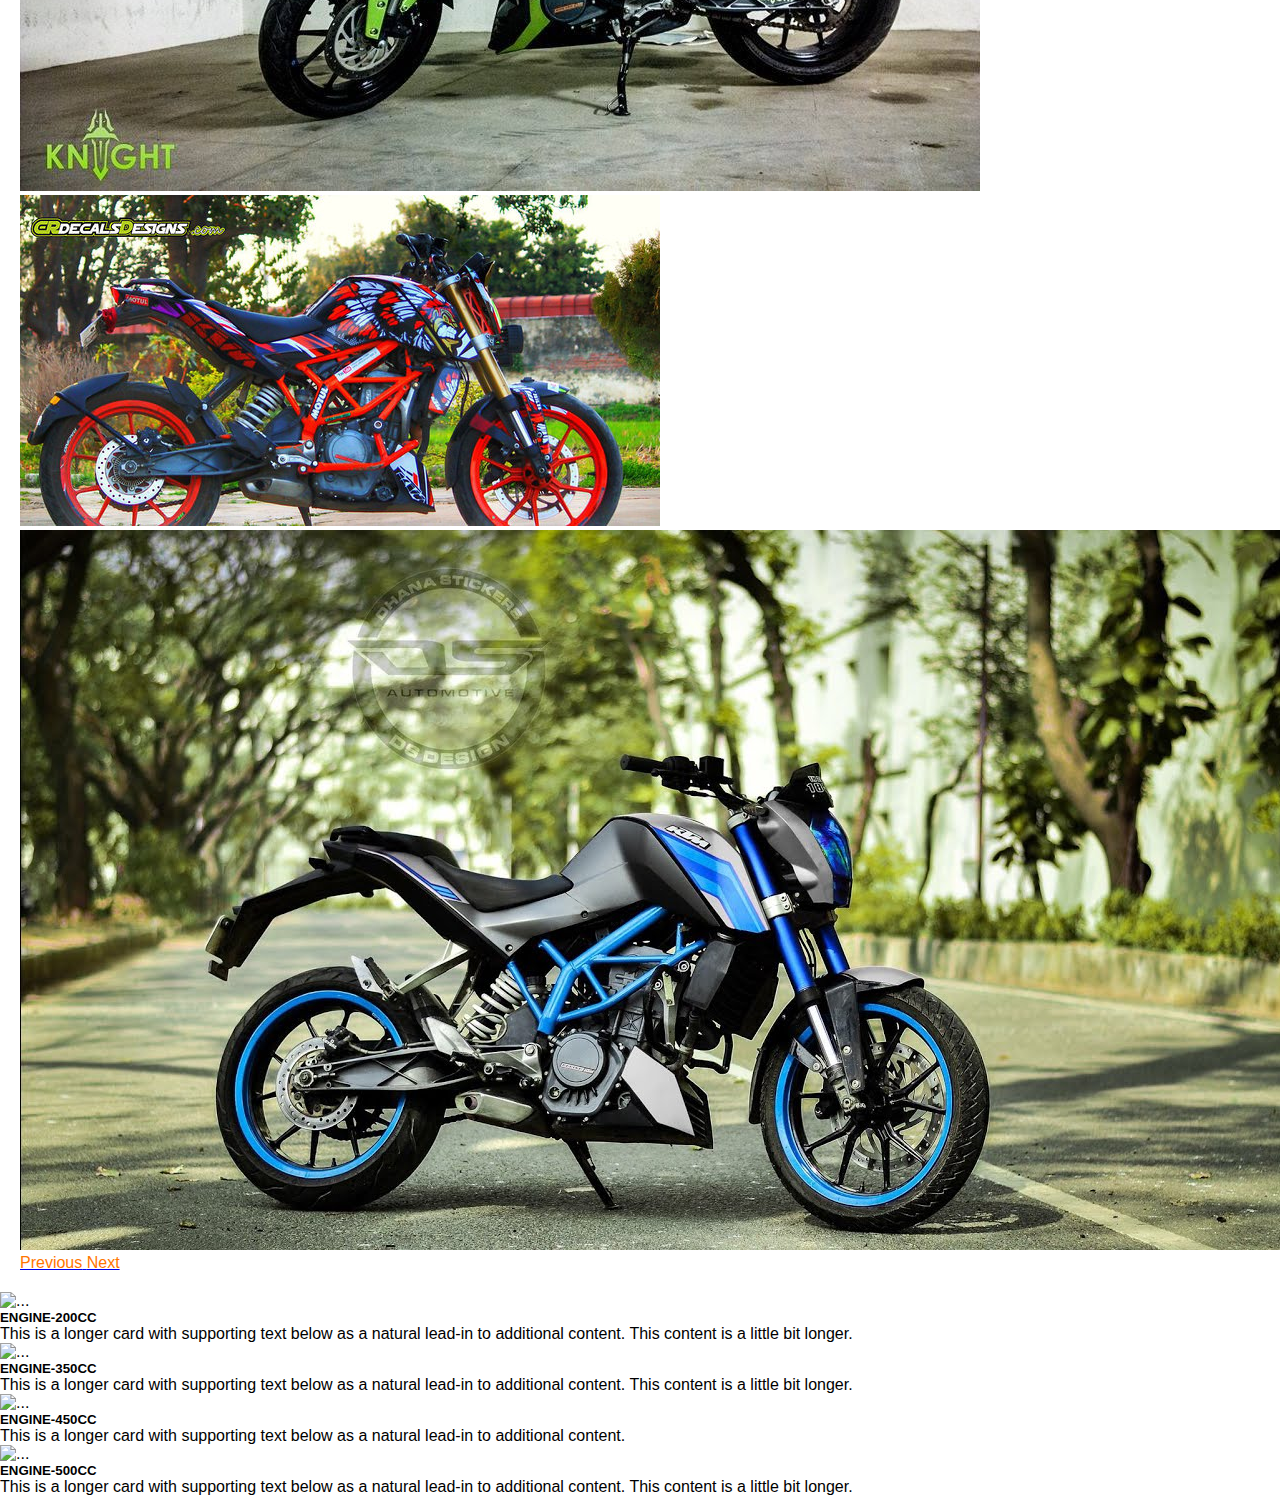
==== commit 46701cd8: "Update index.html" ====
--- a/ktmbikes/index.html
+++ b/ktmbikes/index.html
@@ -127,7 +127,7 @@
               <div class="card">
                 <img src="https://blog.ktm.com/wp-content/uploads/2019/05/221066_790-Duke-MY18-EngineTogether-1024x683.jpg" class="card-img-top" alt="...">
                 <div class="card-body">
-                  <h5 class="card-title">Card title</h5>
+                  <h5 class="card-title">ENGINE-200CC</h5>
                   <p class="card-text">This is a longer card with supporting text below as a natural lead-in to additional content. This content is a little bit longer.</p>
                 </div>
               </div>
@@ -136,7 +136,7 @@
               <div class="card">
                 <img src="https://c4.wallpaperflare.com/wallpaper/682/36/998/2013-350exc-f-engine-engines-wallpaper-preview.jpg" class="card-img-top" alt="...">
                 <div class="card-body">
-                  <h5 class="card-title">Card title</h5>
+                  <h5 class="card-title">ENGINE-350CC</h5>
                   <p class="card-text">This is a longer card with supporting text below as a natural lead-in to additional content. This content is a little bit longer.</p>
                 </div>
               </div>
@@ -145,7 +145,7 @@
               <div class="card">
                 <img src="https://mcn-images.bauersecure.com/pagefiles/670444/615x0/ktm-duke-engine.jpg" class="card-img-top" alt="...">
                 <div class="card-body">
-                  <h5 class="card-title">Card title</h5>
+                  <h5 class="card-title">ENGINE-450CC</h5>
                   <p class="card-text">This is a longer card with supporting text below as a natural lead-in to additional content.</p>
                 </div>
               </div>
@@ -154,7 +154,7 @@
               <div class="card">
                 <img src="https://motocrossactionmag.com/wp-content/uploads/2017/05/KTMTPIFUELINJECTCUTAWAY1.jpg" class="card-img-top" alt="...">
                 <div class="card-body">
-                  <h5 class="card-title">Card title</h5>
+                  <h5 class="card-title">ENGINE-500CC</h5>
                   <p class="card-text">This is a longer card with supporting text below as a natural lead-in to additional content. This content is a little bit longer.</p>
                 </div>
               </div>
--- a/ktmbikes/style.css
+++ b/ktmbikes/style.css
@@ -1,3 +1,30 @@
+@media only screen and (max-width: 600px) {
+.navbar-lv{
+
+}
+
+}
+
+*{
+	margin: 0;
+	padding: 0;
+	list-style: none;
+	box-sizing: border-box;
+	font-family: 'Ubuntu', sans-serif;
+}
+.nav-head{
+	padding-top:50px;
+}
+.navbar-lv {
+  width: 100px;
+  height:50vh;
+  background-image: url(ktm.jpg);
+  background-position:top;
+  background-size: cover;
+}
+.img-fluid{
+	padding: 50px
+}
 .navbar-brand{
   font-size: 25px;
   font-weight: bold;
@@ -12,7 +39,7 @@
 
 .banner{
   width: 100px;
-  height:100vh;
+  height:50vh;
   background: url(ktm.jpg);
   background-position:top;
   background-size: cover;
@@ -24,13 +51,17 @@
   font-family: cursive;
   top:300px;
 }
-.features {
-  margin: 30px;
+.feactures-lv {
+  margin: 40px;
+	padding-top: 80px;
+
 }
 .text{
   text-align: center;
   font-family: cursive;
-  padding:30px 30px;
+	padding-bottom: 50px 50px;
+	color: red;
+
 }
 .caursal{
   margin: 20px;
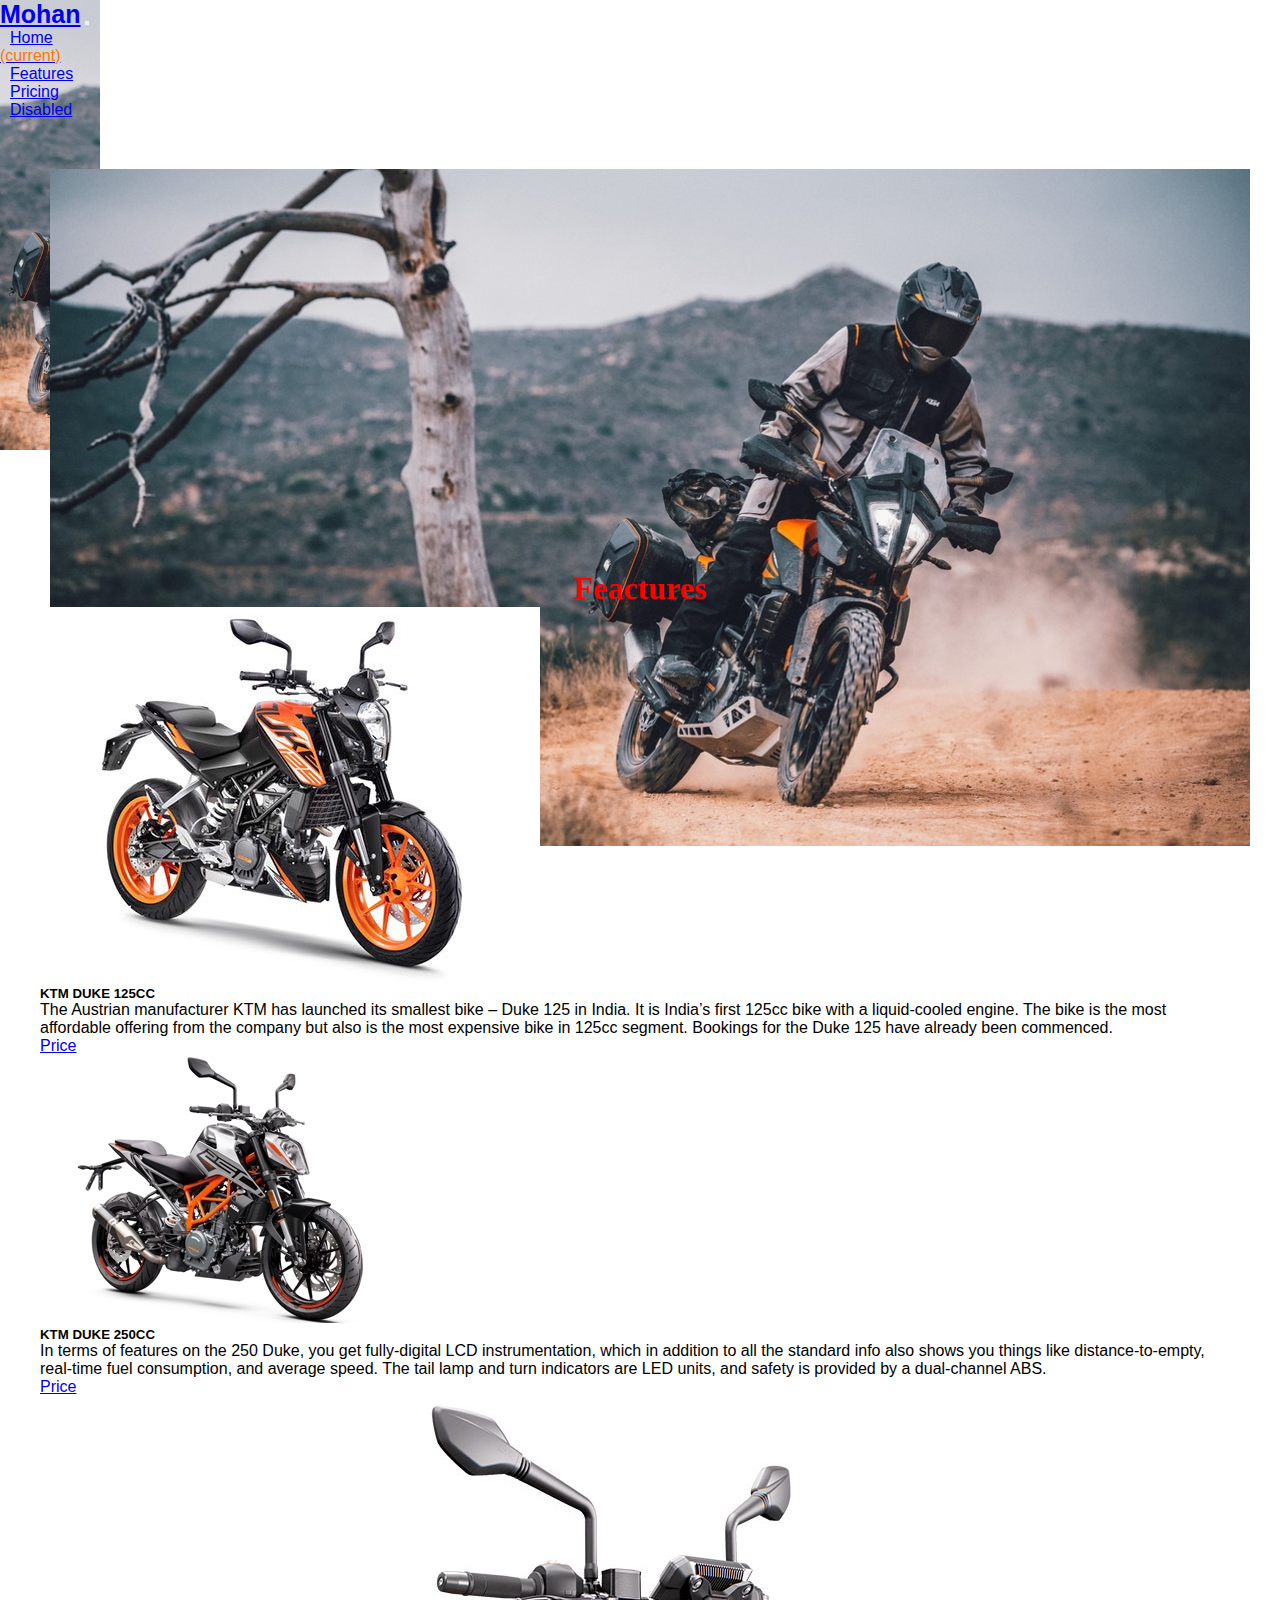
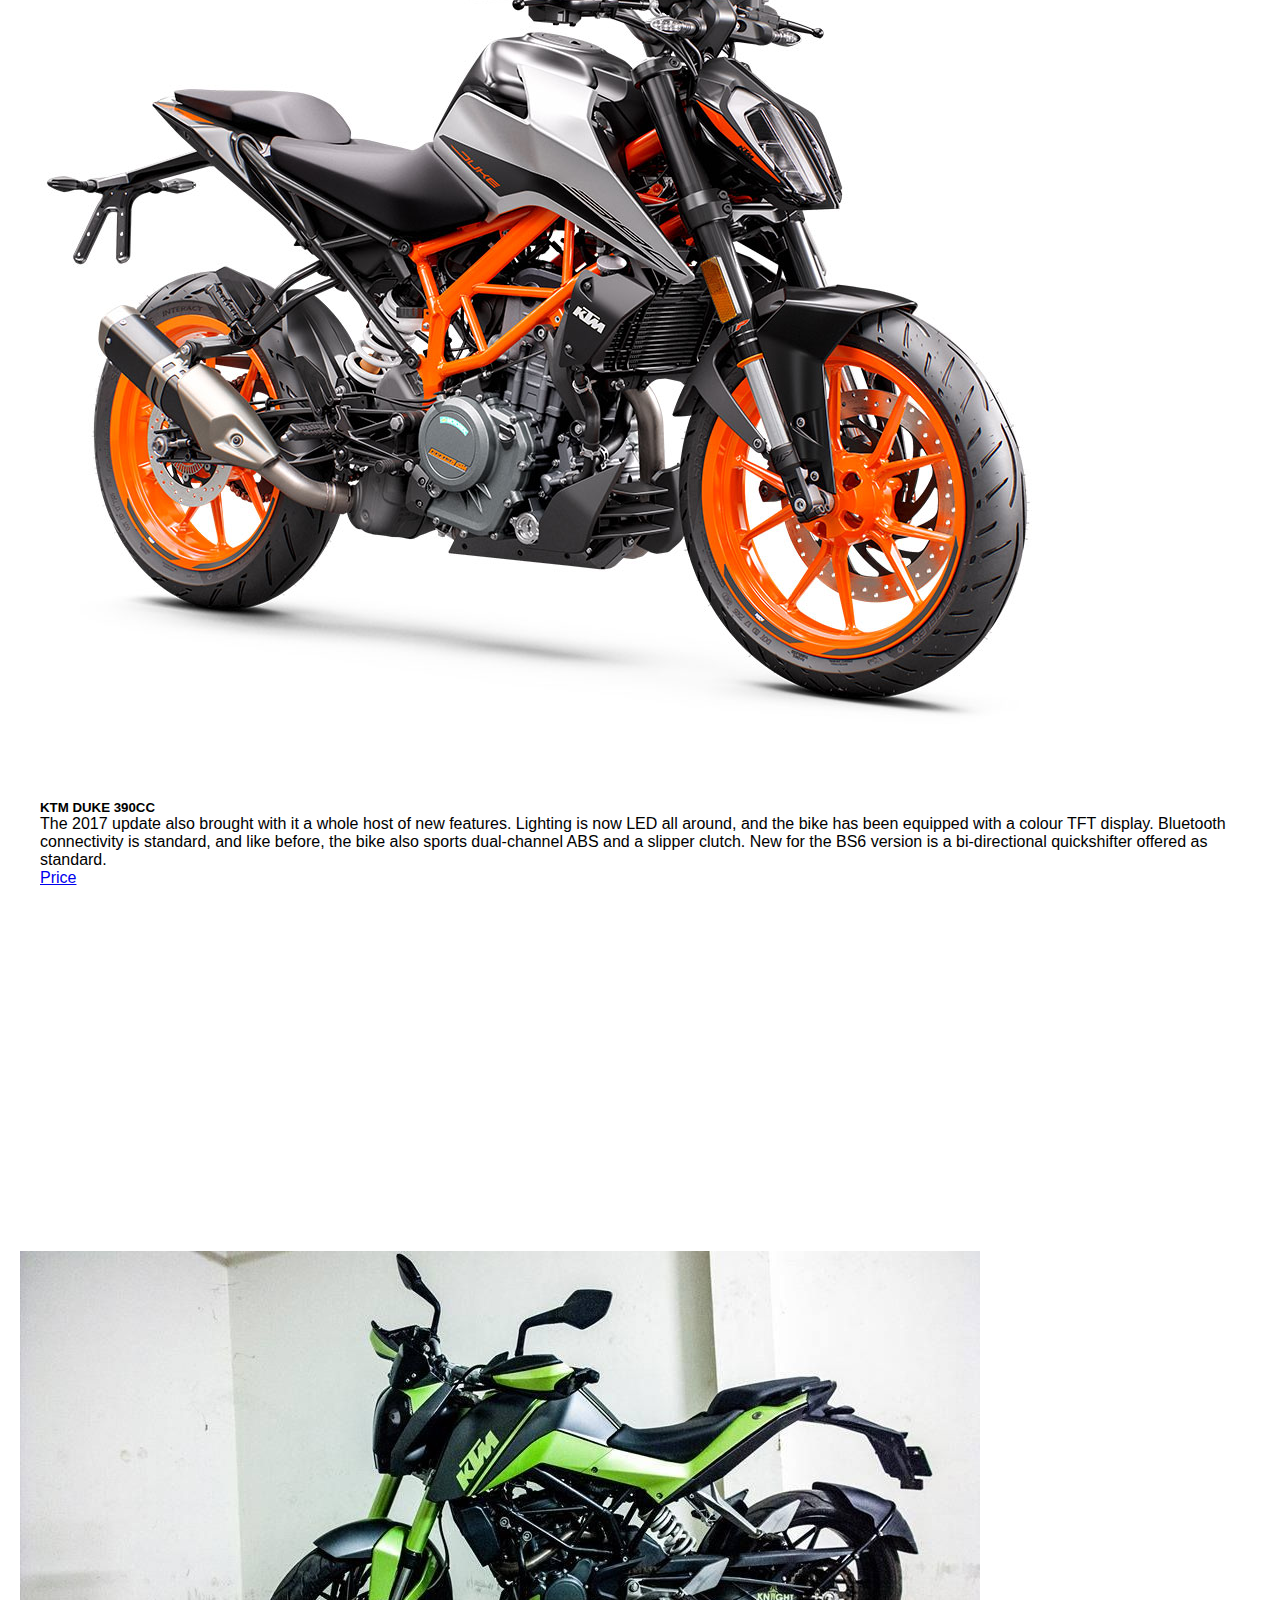
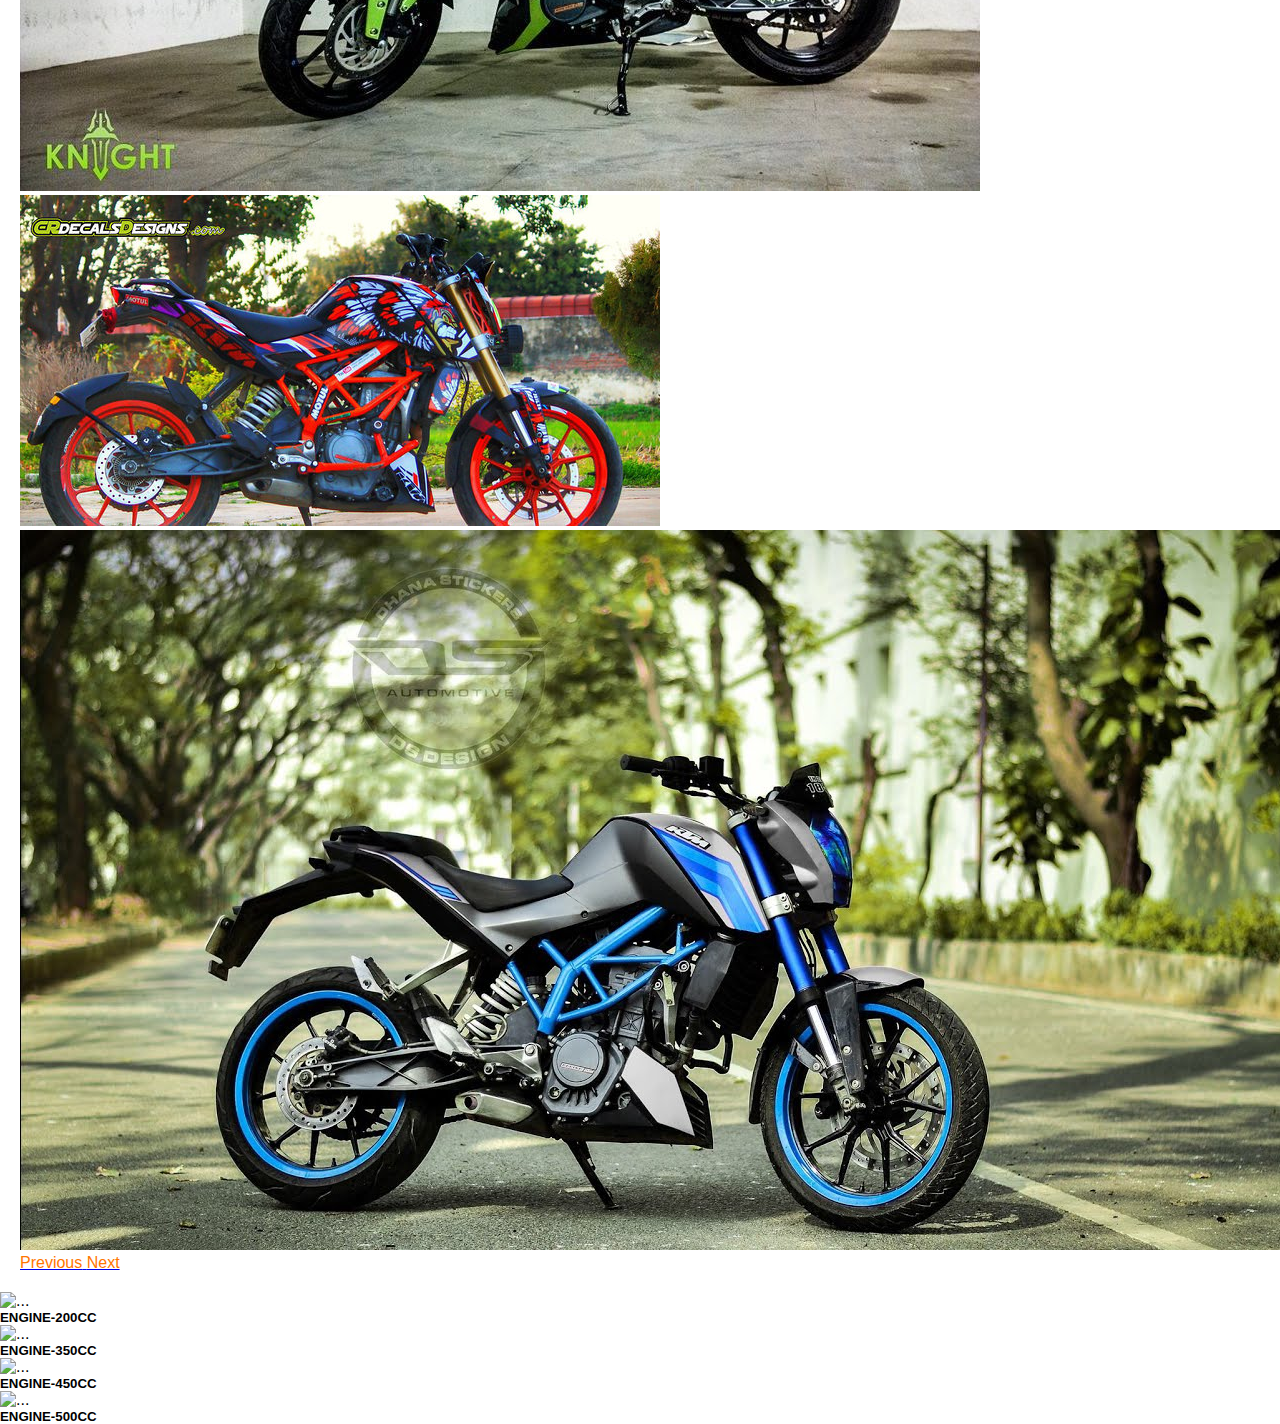
==== commit ebbec8cf: "Update index.html" ====
--- a/ktmbikes/index.html
+++ b/ktmbikes/index.html
@@ -128,7 +128,6 @@
                 <img src="https://blog.ktm.com/wp-content/uploads/2019/05/221066_790-Duke-MY18-EngineTogether-1024x683.jpg" class="card-img-top" alt="...">
                 <div class="card-body">
                   <h5 class="card-title">ENGINE-200CC</h5>
-                  <p class="card-text">This is a longer card with supporting text below as a natural lead-in to additional content. This content is a little bit longer.</p>
                 </div>
               </div>
             </div>
@@ -137,7 +136,6 @@
                 <img src="https://c4.wallpaperflare.com/wallpaper/682/36/998/2013-350exc-f-engine-engines-wallpaper-preview.jpg" class="card-img-top" alt="...">
                 <div class="card-body">
                   <h5 class="card-title">ENGINE-350CC</h5>
-                  <p class="card-text">This is a longer card with supporting text below as a natural lead-in to additional content. This content is a little bit longer.</p>
                 </div>
               </div>
             </div>
@@ -146,7 +144,6 @@
                 <img src="https://mcn-images.bauersecure.com/pagefiles/670444/615x0/ktm-duke-engine.jpg" class="card-img-top" alt="...">
                 <div class="card-body">
                   <h5 class="card-title">ENGINE-450CC</h5>
-                  <p class="card-text">This is a longer card with supporting text below as a natural lead-in to additional content.</p>
                 </div>
               </div>
             </div>
@@ -155,7 +152,6 @@
                 <img src="https://motocrossactionmag.com/wp-content/uploads/2017/05/KTMTPIFUELINJECTCUTAWAY1.jpg" class="card-img-top" alt="...">
                 <div class="card-body">
                   <h5 class="card-title">ENGINE-500CC</h5>
-                  <p class="card-text">This is a longer card with supporting text below as a natural lead-in to additional content. This content is a little bit longer.</p>
                 </div>
               </div>
                     </section>
